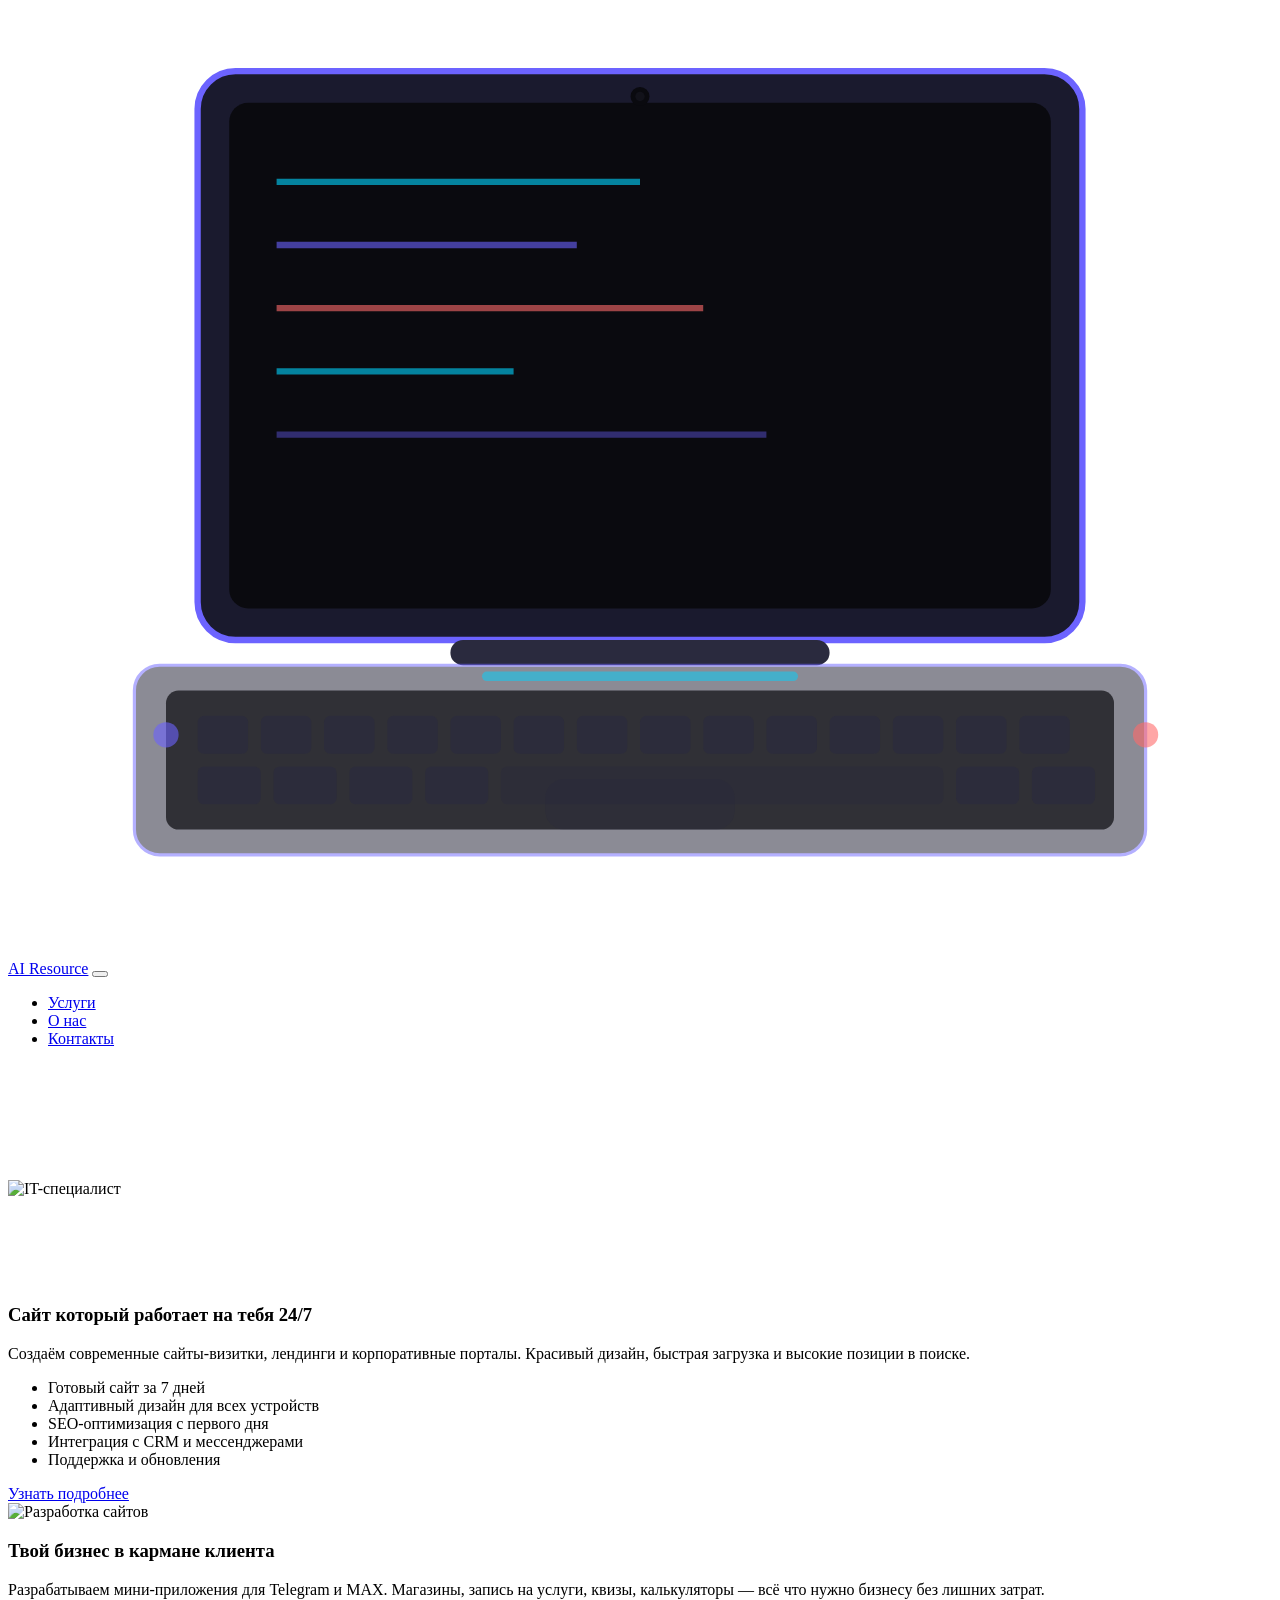
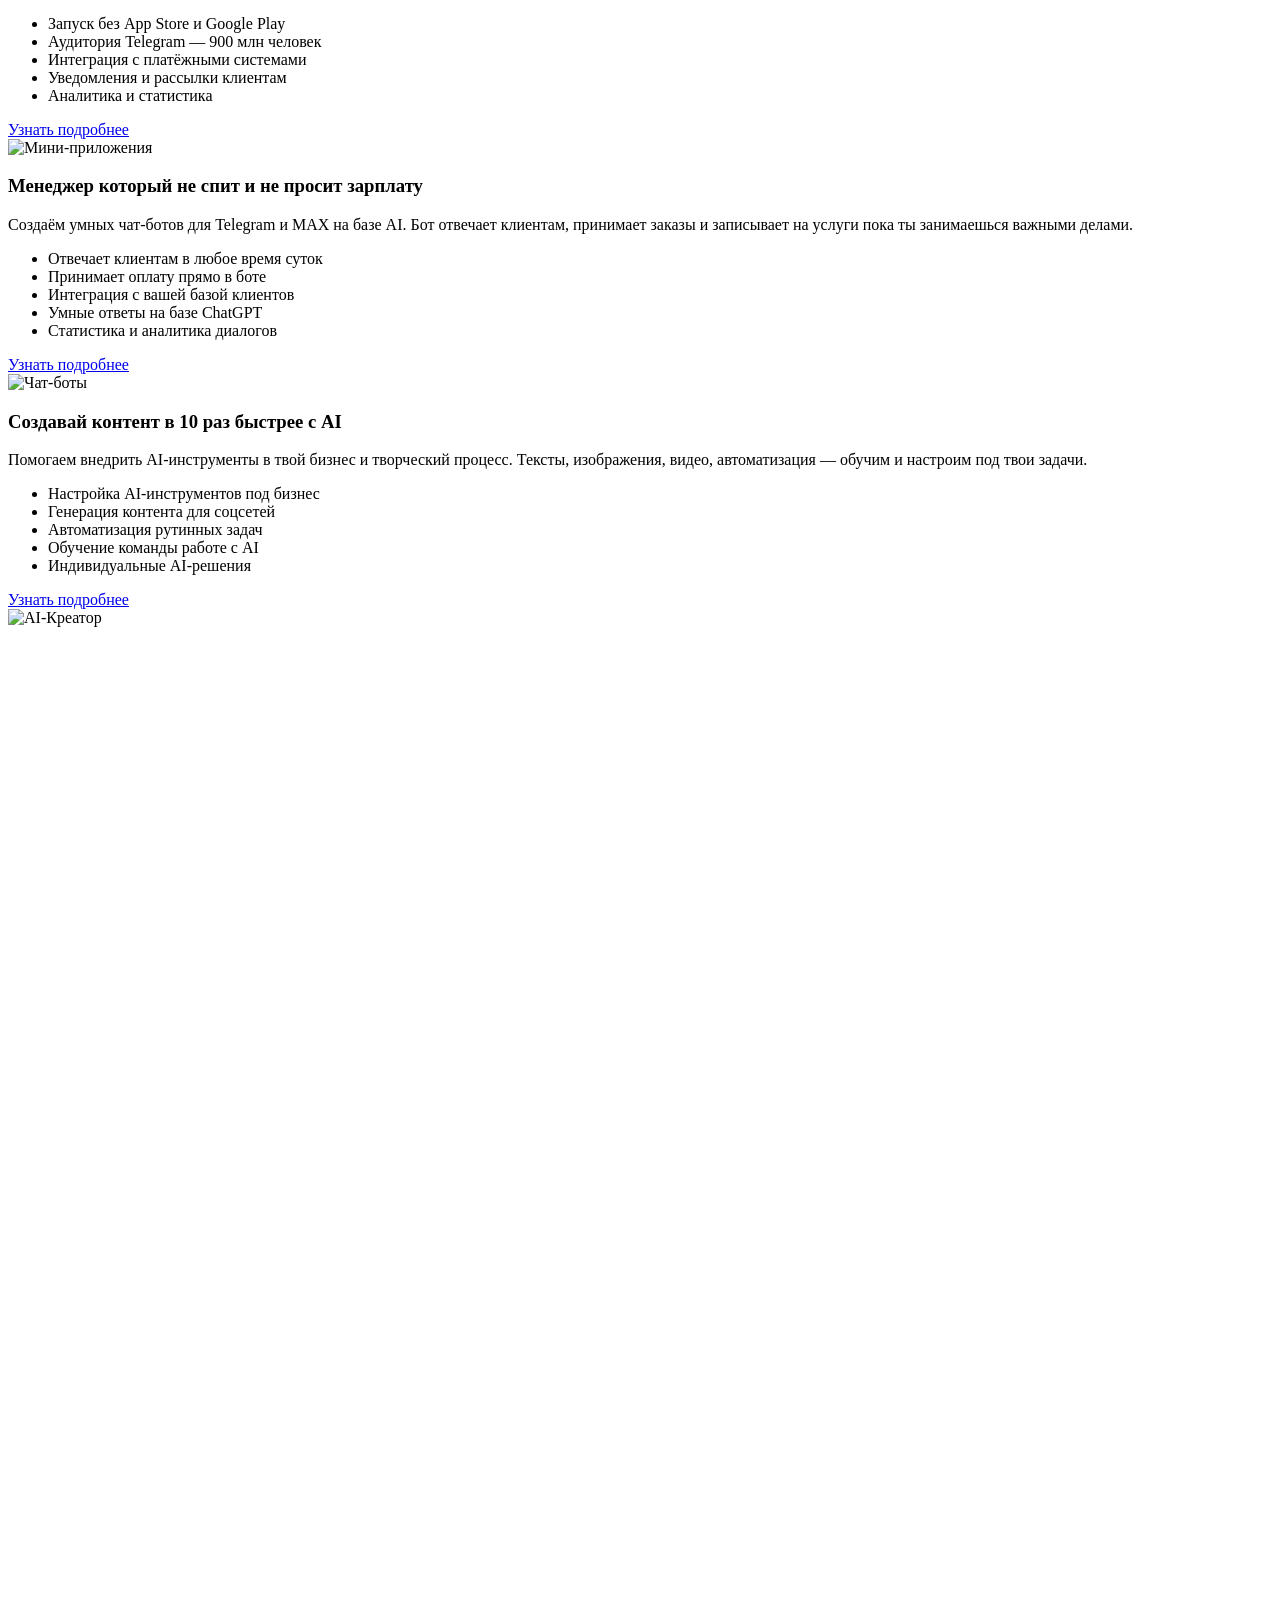
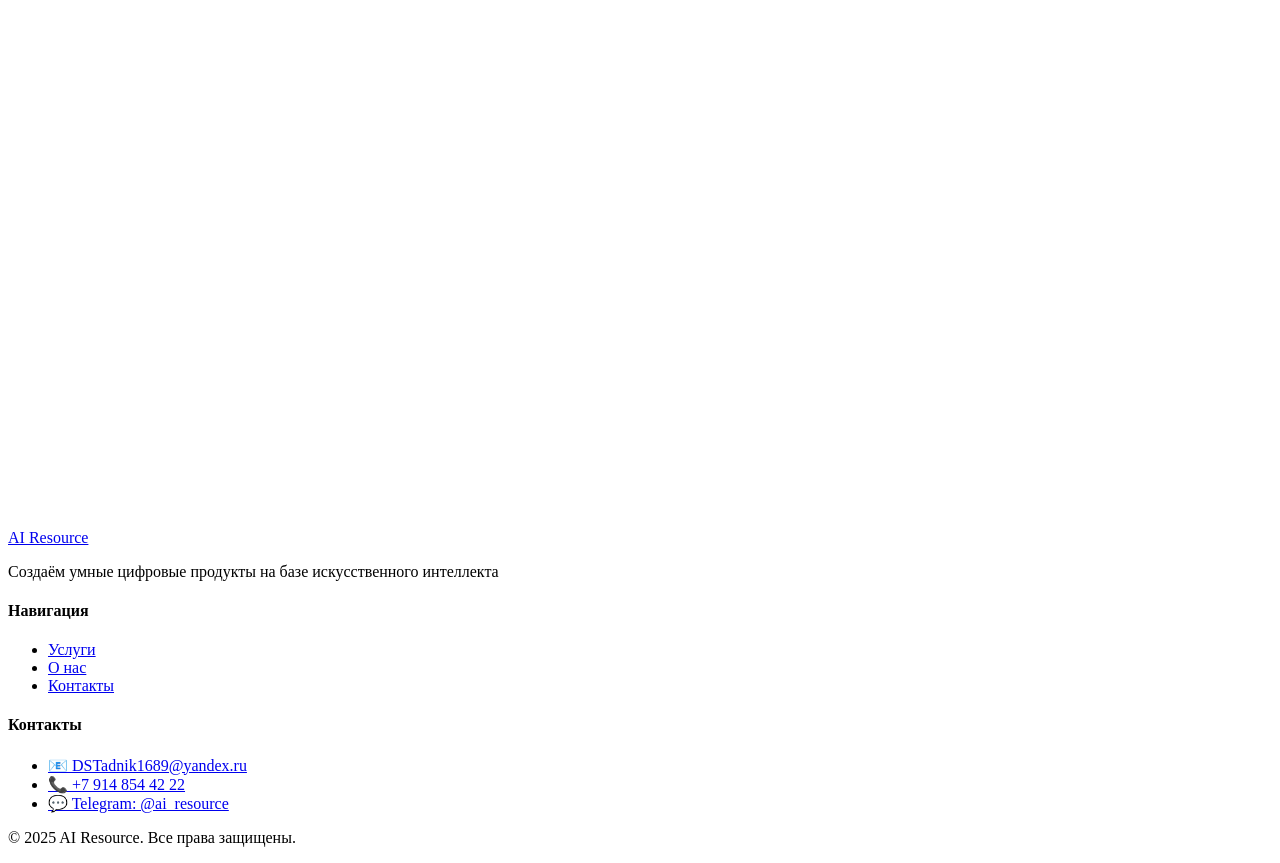
==== index.html @ 6cf3ba94 "initial commit" ====
<!DOCTYPE html>
<html lang="ru">
<head>
  <meta charset="UTF-8">
  <meta name="viewport" content="width=device-width, initial-scale=1.0">
  <title>AI Resource — Сайты, Боты и AI-решения под ключ</title>
  <meta name="description" content="Создаём сайты, чат-боты и мини-приложения с AI. Быстро, современно и под ключ.">
  <meta name="keywords" content="разработка сайтов, чат-боты, мини-приложения Telegram, AI-креатор, искусственный интеллект для бизнеса">
  <meta property="og:title" content="AI Resource — AI-решения для бизнеса">
  <meta property="og:description" content="Сайты, боты и мини-приложения с искусственным интеллектом">

  <link rel="preconnect" href="https://fonts.googleapis.com">
  <link rel="preconnect" href="https://fonts.gstatic.com" crossorigin>
  <link href="https://fonts.googleapis.com/css2?family=Inter:wght@300;400;500;600&family=Montserrat:wght@500;600;700&display=swap" rel="stylesheet">

  <link rel="stylesheet" href="https://cdn.jsdelivr.net/npm/swiper@11/swiper-bundle.min.css">
  <link rel="stylesheet" href="https://unpkg.com/aos@2.3.4/dist/aos.css">

  <link rel="stylesheet" href="css/style.css">
  <link rel="stylesheet" href="css/hero.css">
  <link rel="stylesheet" href="css/tabs.css">
  <link rel="stylesheet" href="css/cards.css">
  <link rel="stylesheet" href="css/form.css">
  <link rel="stylesheet" href="css/animations.css">
</head>
<body>

  <!-- HERO -->
  <header class="hero" id="hero">
    <div id="tsparticles"></div>
    <div class="hero-laptop">
      <svg viewBox="0 0 400 300" xmlns="http://www.w3.org/2000/svg" fill="none">
        <g class="laptop-body">
          <!-- Экран -->
          <rect x="60" y="20" width="280" height="180" rx="12" fill="#1A1A2E" stroke="#6C63FF" stroke-width="2"/>
          <rect x="70" y="30" width="260" height="160" rx="6" fill="#0A0A0F"/>
          <!-- Код на экране -->
          <line x1="85" y1="55" x2="200" y2="55" stroke="#00D4FF" stroke-width="2" opacity="0.6"/>
          <line x1="85" y1="75" x2="180" y2="75" stroke="#6C63FF" stroke-width="2" opacity="0.6"/>
          <line x1="85" y1="95" x2="220" y2="95" stroke="#FF6B6B" stroke-width="2" opacity="0.6"/>
          <line x1="85" y1="115" x2="160" y2="115" stroke="#00D4FF" stroke-width="2" opacity="0.6"/>
          <line x1="85" y1="135" x2="240" y2="135" stroke="#6C63FF" stroke-width="2" opacity="0.4"/>
          <!-- Камера -->
          <circle cx="200" cy="28" r="3" fill="#0A0A0F"/>
          <circle cx="200" cy="28" r="1.5" fill="#12121A"/>
          <!-- Подставка -->
          <rect x="140" y="200" width="120" height="8" rx="4" fill="#2A2A3E"/>
          <!-- Клавиатура -->
          <rect x="40" y="208" width="320" height="60" rx="8" fill="#1A1A2E" stroke="#6C63FF" stroke-width="1" opacity="0.5"/>
          <rect x="50" y="216" width="300" height="44" rx="4" fill="#0A0A0F" opacity="0.7"/>
          <!-- Клавиши -->
          <rect x="60" y="224" width="16" height="12" rx="2" fill="#2A2A3E" opacity="0.6"/>
          <rect x="80" y="224" width="16" height="12" rx="2" fill="#2A2A3E" opacity="0.6"/>
          <rect x="100" y="224" width="16" height="12" rx="2" fill="#2A2A3E" opacity="0.6"/>
          <rect x="120" y="224" width="16" height="12" rx="2" fill="#2A2A3E" opacity="0.6"/>
          <rect x="140" y="224" width="16" height="12" rx="2" fill="#2A2A3E" opacity="0.6"/>
          <rect x="160" y="224" width="16" height="12" rx="2" fill="#2A2A3E" opacity="0.6"/>
          <rect x="180" y="224" width="16" height="12" rx="2" fill="#2A2A3E" opacity="0.6"/>
          <rect x="200" y="224" width="16" height="12" rx="2" fill="#2A2A3E" opacity="0.6"/>
          <rect x="220" y="224" width="16" height="12" rx="2" fill="#2A2A3E" opacity="0.6"/>
          <rect x="240" y="224" width="16" height="12" rx="2" fill="#2A2A3E" opacity="0.6"/>
          <rect x="260" y="224" width="16" height="12" rx="2" fill="#2A2A3E" opacity="0.6"/>
          <rect x="280" y="224" width="16" height="12" rx="2" fill="#2A2A3E" opacity="0.6"/>
          <rect x="300" y="224" width="16" height="12" rx="2" fill="#2A2A3E" opacity="0.6"/>
          <rect x="320" y="224" width="16" height="12" rx="2" fill="#2A2A3E" opacity="0.6"/>
          <rect x="60" y="240" width="20" height="12" rx="2" fill="#2A2A3E" opacity="0.6"/>
          <rect x="84" y="240" width="20" height="12" rx="2" fill="#2A2A3E" opacity="0.6"/>
          <rect x="108" y="240" width="20" height="12" rx="2" fill="#2A2A3E" opacity="0.6"/>
          <rect x="132" y="240" width="20" height="12" rx="2" fill="#2A2A3E" opacity="0.6"/>
          <rect x="156" y="240" width="140" height="12" rx="2" fill="#2A2A3E" opacity="0.4"/>
          <rect x="300" y="240" width="20" height="12" rx="2" fill="#2A2A3E" opacity="0.6"/>
          <rect x="324" y="240" width="20" height="12" rx="2" fill="#2A2A3E" opacity="0.6"/>
          <!-- Тачпад -->
          <rect x="170" y="244" width="60" height="16" rx="6" fill="#2A2A3E" opacity="0.3"/>
          <!-- Светящиеся элементы -->
          <rect x="150" y="210" width="100" height="3" rx="1.5" fill="#00D4FF" opacity="0.5"/>
          <circle cx="360" cy="230" r="4" fill="#FF6B6B" opacity="0.6"/>
          <circle cx="50" cy="230" r="4" fill="#6C63FF" opacity="0.6"/>
        </g>
      </svg>
    </div>
    <nav class="navbar">
      <a href="#hero" class="logo">AI Resource</a>
      <button class="burger" aria-label="Меню" id="burgerBtn">
        <span></span><span></span><span></span>
      </button>
      <ul class="nav-links" id="navMenu">
        <li><a href="#services">Услуги</a></li>
        <li><a href="#benefits">О нас</a></li>
        <li><a href="#cta">Контакты</a></li>
      </ul>
    </nav>
    <div class="hero-content" data-aos="fade-up">
      <h1>Автоматизируй бизнес с помощью AI — пока конкуренты думают</h1>
      <p class="hero-subtitle">Создаём сайты, чат-боты и мини-приложения с искусственным интеллектом. Быстро. Понятно. Под ключ.</p>
      <div class="hero-buttons">
        <a href="#cta" class="btn btn-primary">Получить консультацию →</a>
        <a href="#services" class="btn btn-outline">Смотреть услуги</a>
      </div>
    </div>
    <div class="hero-person">
      <img src="images/hero-person.png" alt="IT-специалист">
    </div>
    <div class="scroll-indicator">
      <span></span>
    </div>
  </header>

  <!-- SERVICES -->
  <section class="services" id="services">
    <div class="container">
      <h2 class="section-title" data-aos="fade-up">Наши услуги</h2>
      <div class="tabs" data-aos="fade-up" data-aos-delay="100">
        <button class="tab-btn active" data-tab="websites">🌐 Сайты</button>
        <button class="tab-btn" data-tab="miniapps">📱 Приложения</button>
        <button class="tab-btn" data-tab="chatbots">🤖 Боты</button>
        <button class="tab-btn" data-tab="ai">✨ AI-Креатор</button>
      </div>
      <div class="tab-contents">
        <div class="tab-content active" id="websites">
          <div class="tab-inner">
            <div class="tab-text">
              <h3>Сайт который работает на тебя 24/7</h3>
              <p>Создаём современные сайты-визитки, лендинги и корпоративные порталы. Красивый дизайн, быстрая загрузка и высокие позиции в поиске.</p>
              <ul class="tab-list">
                <li>Готовый сайт за 7 дней</li>
                <li>Адаптивный дизайн для всех устройств</li>
                <li>SEO-оптимизация с первого дня</li>
                <li>Интеграция с CRM и мессенджерами</li>
                <li>Поддержка и обновления</li>
              </ul>
              <a href="#cta" class="btn btn-primary">Узнать подробнее</a>
            </div>
            <div class="tab-image">
              <img src="https://placehold.co/600x400/12121A/6C63FF?text=WEBSITES" alt="Разработка сайтов">
            </div>
          </div>
        </div>
        <div class="tab-content" id="miniapps">
          <div class="tab-inner">
            <div class="tab-text">
              <h3>Твой бизнес в кармане клиента</h3>
              <p>Разрабатываем мини-приложения для Telegram и MAX. Магазины, запись на услуги, квизы, калькуляторы — всё что нужно бизнесу без лишних затрат.</p>
              <ul class="tab-list">
                <li>Запуск без App Store и Google Play</li>
                <li>Аудитория Telegram — 900 млн человек</li>
                <li>Интеграция с платёжными системами</li>
                <li>Уведомления и рассылки клиентам</li>
                <li>Аналитика и статистика</li>
              </ul>
              <a href="#cta" class="btn btn-primary">Узнать подробнее</a>
            </div>
            <div class="tab-image">
              <img src="https://placehold.co/600x400/12121A/00D4FF?text=APPS" alt="Мини-приложения">
            </div>
          </div>
        </div>
        <div class="tab-content" id="chatbots">
          <div class="tab-inner">
            <div class="tab-text">
              <h3>Менеджер который не спит и не просит зарплату</h3>
              <p>Создаём умных чат-ботов для Telegram и MAX на базе AI. Бот отвечает клиентам, принимает заказы и записывает на услуги пока ты занимаешься важными делами.</p>
              <ul class="tab-list">
                <li>Отвечает клиентам в любое время суток</li>
                <li>Принимает оплату прямо в боте</li>
                <li>Интеграция с вашей базой клиентов</li>
                <li>Умные ответы на базе ChatGPT</li>
                <li>Статистика и аналитика диалогов</li>
              </ul>
              <a href="#cta" class="btn btn-primary">Узнать подробнее</a>
            </div>
            <div class="tab-image">
              <img src="https://placehold.co/600x400/12121A/FF6B6B?text=BOTS" alt="Чат-боты">
            </div>
          </div>
        </div>
        <div class="tab-content" id="ai">
          <div class="tab-inner">
            <div class="tab-text">
              <h3>Создавай контент в 10 раз быстрее с AI</h3>
              <p>Помогаем внедрить AI-инструменты в твой бизнес и творческий процесс. Тексты, изображения, видео, автоматизация — обучим и настроим под твои задачи.</p>
              <ul class="tab-list">
                <li>Настройка AI-инструментов под бизнес</li>
                <li>Генерация контента для соцсетей</li>
                <li>Автоматизация рутинных задач</li>
                <li>Обучение команды работе с AI</li>
                <li>Индивидуальные AI-решения</li>
              </ul>
              <a href="#cta" class="btn btn-primary">Узнать подробнее</a>
            </div>
            <div class="tab-image">
              <img src="https://placehold.co/600x400/12121A/FFFFFF?text=AI" alt="AI-Креатор">
            </div>
          </div>
        </div>
      </div>
    </div>
  </section>

  <!-- BENEFITS -->
  <section class="benefits" id="benefits">
    <div class="container">
      <h2 class="section-title" data-aos="fade-up">Почему выбирают нас</h2>
      <div class="benefits-grid">
        <div class="benefit-card" data-aos="fade-up" data-aos-delay="0">
          <div class="benefit-icon">🚀</div>
          <h3>Быстрый запуск</h3>
          <p>От идеи до готового продукта за 7-14 дней</p>
        </div>
        <div class="benefit-card" data-aos="fade-up" data-aos-delay="100">
          <div class="benefit-icon">💰</div>
          <h3>Прозрачные цены</h3>
          <p>Фиксированная стоимость без скрытых платежей</p>
        </div>
        <div class="benefit-card" data-aos="fade-up" data-aos-delay="200">
          <div class="benefit-icon">🤝</div>
          <h3>Поддержка 24/7</h3>
          <p>Всегда на связи в Telegram и отвечаем быстро</p>
        </div>
        <div class="benefit-card" data-aos="fade-up" data-aos-delay="300">
          <div class="benefit-icon">⚡</div>
          <h3>Современные технологии</h3>
          <p>Используем только актуальные AI-инструменты и фреймворки</p>
        </div>
        <div class="benefit-card" data-aos="fade-up" data-aos-delay="400">
          <div class="benefit-icon">🎯</div>
          <h3>Результат под ключ</h3>
          <p>Сдаём готовый продукт и обучаем как им пользоваться</p>
        </div>
        <div class="benefit-card" data-aos="fade-up" data-aos-delay="500">
          <div class="benefit-icon">🔄</div>
          <h3>Гибкие условия</h3>
          <p>Оплата частями, правки входят в стоимость, гарантия качества</p>
        </div>
      </div>
    </div>
  </section>

  <!-- TRUST -->
  <section class="trust" id="trust">
    <div class="container">
      <h2 class="section-title" data-aos="fade-up">Нам доверяют</h2>

      <div class="counters" data-aos="fade-up" data-aos-delay="100">
        <div class="counter-item">
          <span class="counter" data-target="50">0</span>+
          <p>проектов</p>
        </div>
        <div class="counter-item">
          <span class="counter" data-target="30">0</span>+
          <p>клиентов</p>
        </div>
        <div class="counter-item">
          <span class="counter" data-target="7">0</span>
          <p>дней</p>
        </div>
        <div class="counter-item">
          <span class="counter" data-target="100">0</span>%
          <p>гарантия</p>
        </div>
      </div>

      <div class="reviews-wrapper" data-aos="fade-up" data-aos-delay="200">
        <div class="swiper reviews-slider">
          <div class="swiper-wrapper">
            <div class="swiper-slide review-card">
              <div class="review-avatar">
                <img src="https://images.unsplash.com/photo-1507003211169-0a1dd7228f2d?w=100&h=100&fit=crop&crop=face" alt="Александр" loading="lazy">
              </div>
              <div class="review-stars">⭐⭐⭐⭐⭐</div>
              <p class="review-text">"Заказал сайт-визитку для своего барбершопа. Сделали быстро, красиво, всё как просил. Клиенты говорят что сайт крутой!"</p>
              <p class="review-author">— Александр М., владелец барбершопа</p>
            </div>
            <div class="swiper-slide review-card">
              <div class="review-avatar">
                <img src="https://images.unsplash.com/photo-1438761681033-6461ffad8d80?w=100&h=100&fit=crop&crop=face" alt="Елена" loading="lazy">
              </div>
              <div class="review-stars">⭐⭐⭐⭐⭐</div>
              <p class="review-text">"Бот для записи клиентов окупился за первый месяц. Больше не трачу время на однотипные сообщения в WhatsApp. Рекомендую!"</p>
              <p class="review-author">— Елена К., косметолог</p>
            </div>
            <div class="swiper-slide review-card">
              <div class="review-avatar">
                <img src="https://images.unsplash.com/photo-1500648767791-00dcc994a43e?w=100&h=100&fit=crop&crop=face" alt="Дмитрий" loading="lazy">
              </div>
              <div class="review-stars">⭐⭐⭐⭐⭐</div>
              <p class="review-text">"AI-Креатор помог настроить генерацию контента для наших соцсетей. Экономим 3 часа в день на текстах. Это реально работает!"</p>
              <p class="review-author">— Дмитрий Р., маркетолог</p>
            </div>
          </div>
          <div class="swiper-pagination"></div>
        </div>
      </div>

    </div>
  </section>

  <!-- CTA -->
  <section class="cta" id="cta">
    <div class="container">
      <div class="cta-box" data-aos="zoom-in">
        <h2>Готов запустить проект?<br>Напиши нам сейчас!</h2>
        <p>Консультация бесплатна. Отвечаем в течение 1 часа.</p>
        <form action="https://formsubmit.co/DSTadnik1689@yandex.ru" method="POST" class="cta-form" id="ctaForm">
          <input type="hidden" name="_subject" value="Новая заявка с сайта AI Resource">
          <input type="hidden" name="_template" value="table">
          <input type="hidden" name="_next" value="https://ai-resource.github.io/thanks.html">
          <div class="form-group">
            <label for="name">Ваше имя *</label>
            <input type="text" id="name" name="name" placeholder="Введите имя" required>
          </div>
          <div class="form-group">
            <label for="phone">Номер телефона *</label>
            <input type="tel" id="phone" name="phone" placeholder="+7 ___ ___ __ __" required>
          </div>
          <div class="form-group">
            <label for="service">Выберите услугу *</label>
            <select id="service" name="service" required>
              <option value="">Сайт / Бот / AI / Приложение</option>
              <option value="website">Разработка сайта</option>
              <option value="miniapp">Мини-приложение</option>
              <option value="chatbot">Чат-бот</option>
              <option value="ai">AI-Креатор</option>
            </select>
          </div>
          <div class="form-group">
            <label for="message">Расскажите о задаче</label>
            <textarea id="message" name="message" rows="3" placeholder="Краткое описание проекта..."></textarea>
          </div>
          <button type="submit" class="btn btn-primary btn-large">Отправить заявку →</button>
          <p class="form-note">🔒 Данные защищены и не передаются третьим лицам</p>
        </form>
      </div>
    </div>
  </section>

  <!-- FOOTER -->
  <footer class="footer">
    <div class="container">
      <div class="footer-grid">
        <div class="footer-brand">
          <a href="#hero" class="logo">AI Resource</a>
          <p>Создаём умные цифровые продукты на базе искусственного интеллекта</p>
        </div>
        <div class="footer-nav">
          <h4>Навигация</h4>
          <ul>
            <li><a href="#services">Услуги</a></li>
            <li><a href="#benefits">О нас</a></li>
            <li><a href="#cta">Контакты</a></li>
          </ul>
        </div>
        <div class="footer-contacts">
          <h4>Контакты</h4>
          <ul>
            <li><a href="mailto:DSTadnik1689@yandex.ru">📧 DSTadnik1689@yandex.ru</a></li>
            <li><a href="tel:+79148544222">📞 +7 914 854 42 22</a></li>
            <li><a href="https://t.me/ai_resource" target="_blank">💬 Telegram: @ai_resource</a></li>
          </ul>
        </div>
      </div>
      <div class="footer-bottom">
        <p>© 2025 AI Resource. Все права защищены.</p>
      </div>
    </div>
  </footer>

  <script src="https://cdn.jsdelivr.net/npm/tsparticles@2/tsparticles.bundle.min.js"></script>
  <script src="https://cdn.jsdelivr.net/npm/swiper@11/swiper-bundle.min.js"></script>
  <script src="https://unpkg.com/aos@2.3.4/dist/aos.js"></script>

  <script src="js/main.js"></script>
  <script src="js/tabs.js"></script>
  <script src="js/counter.js"></script>
  <script src="js/slider.js"></script>
</body>
</html>
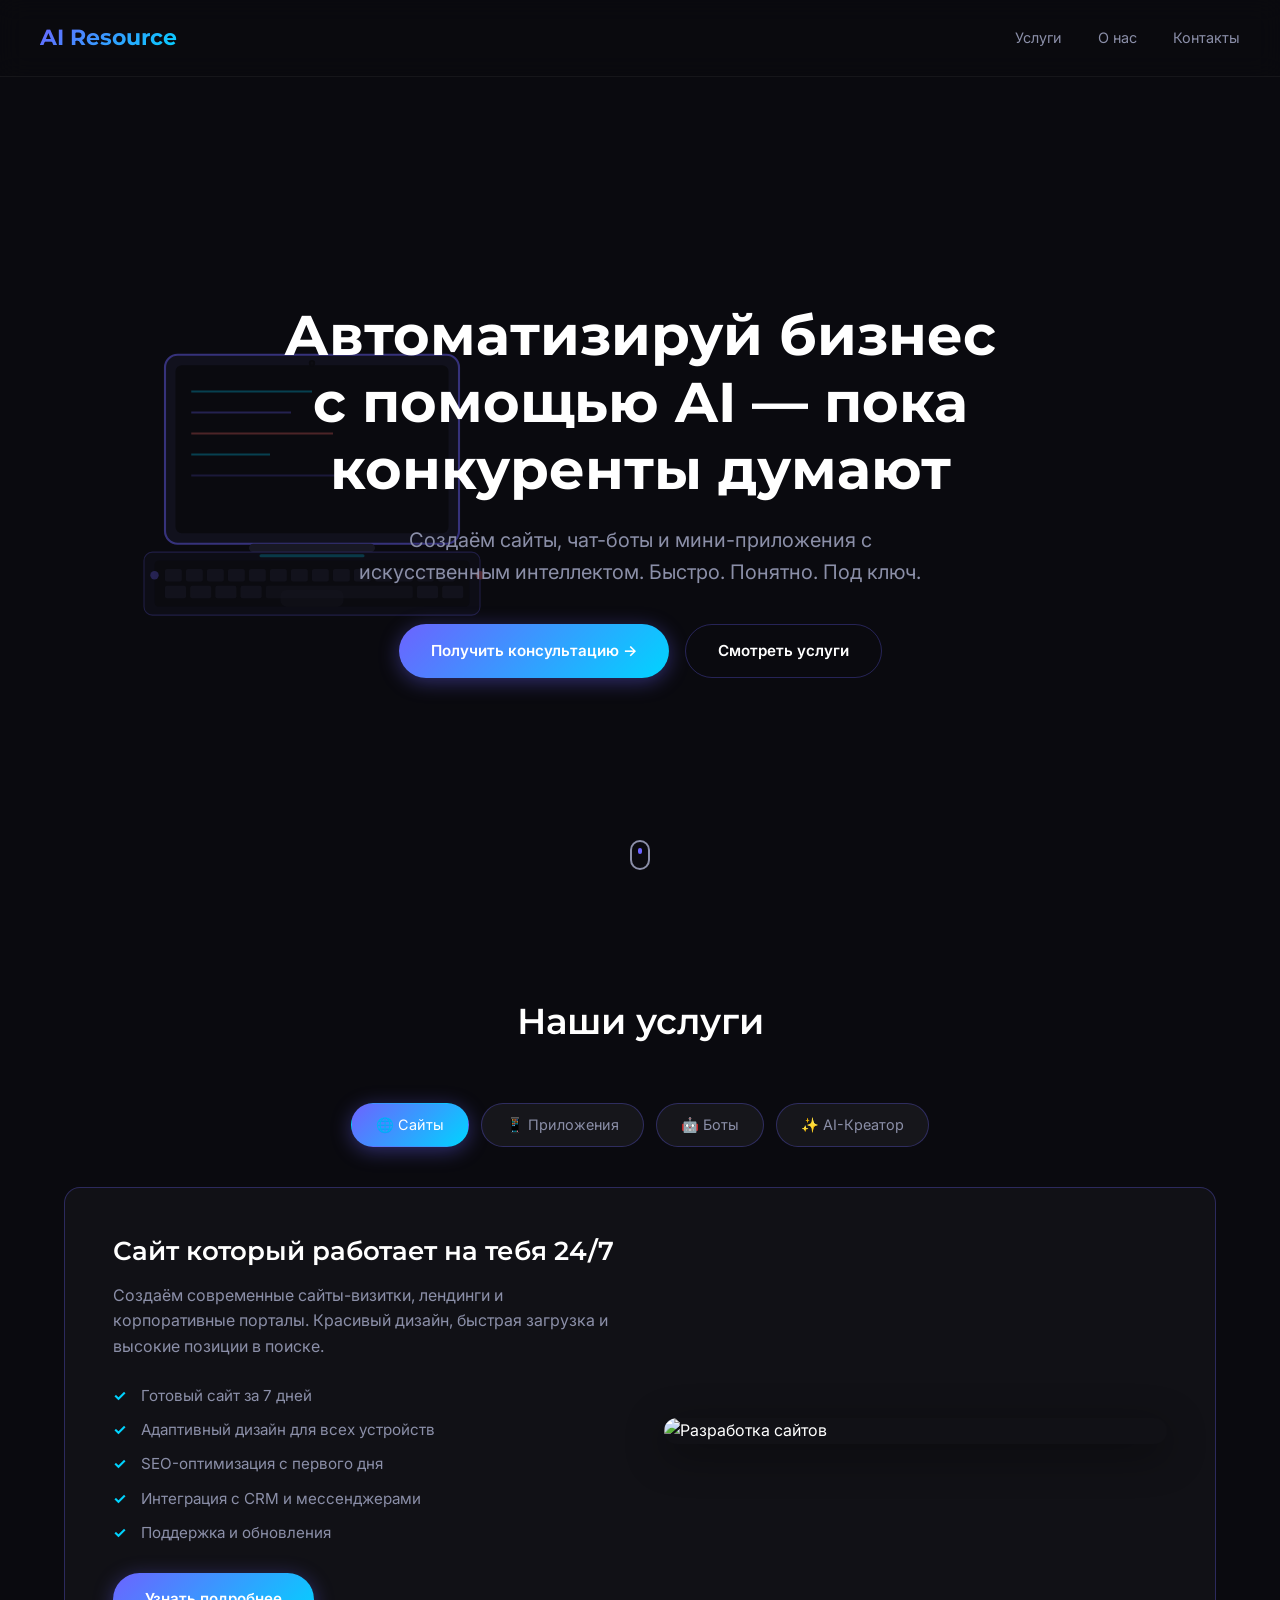
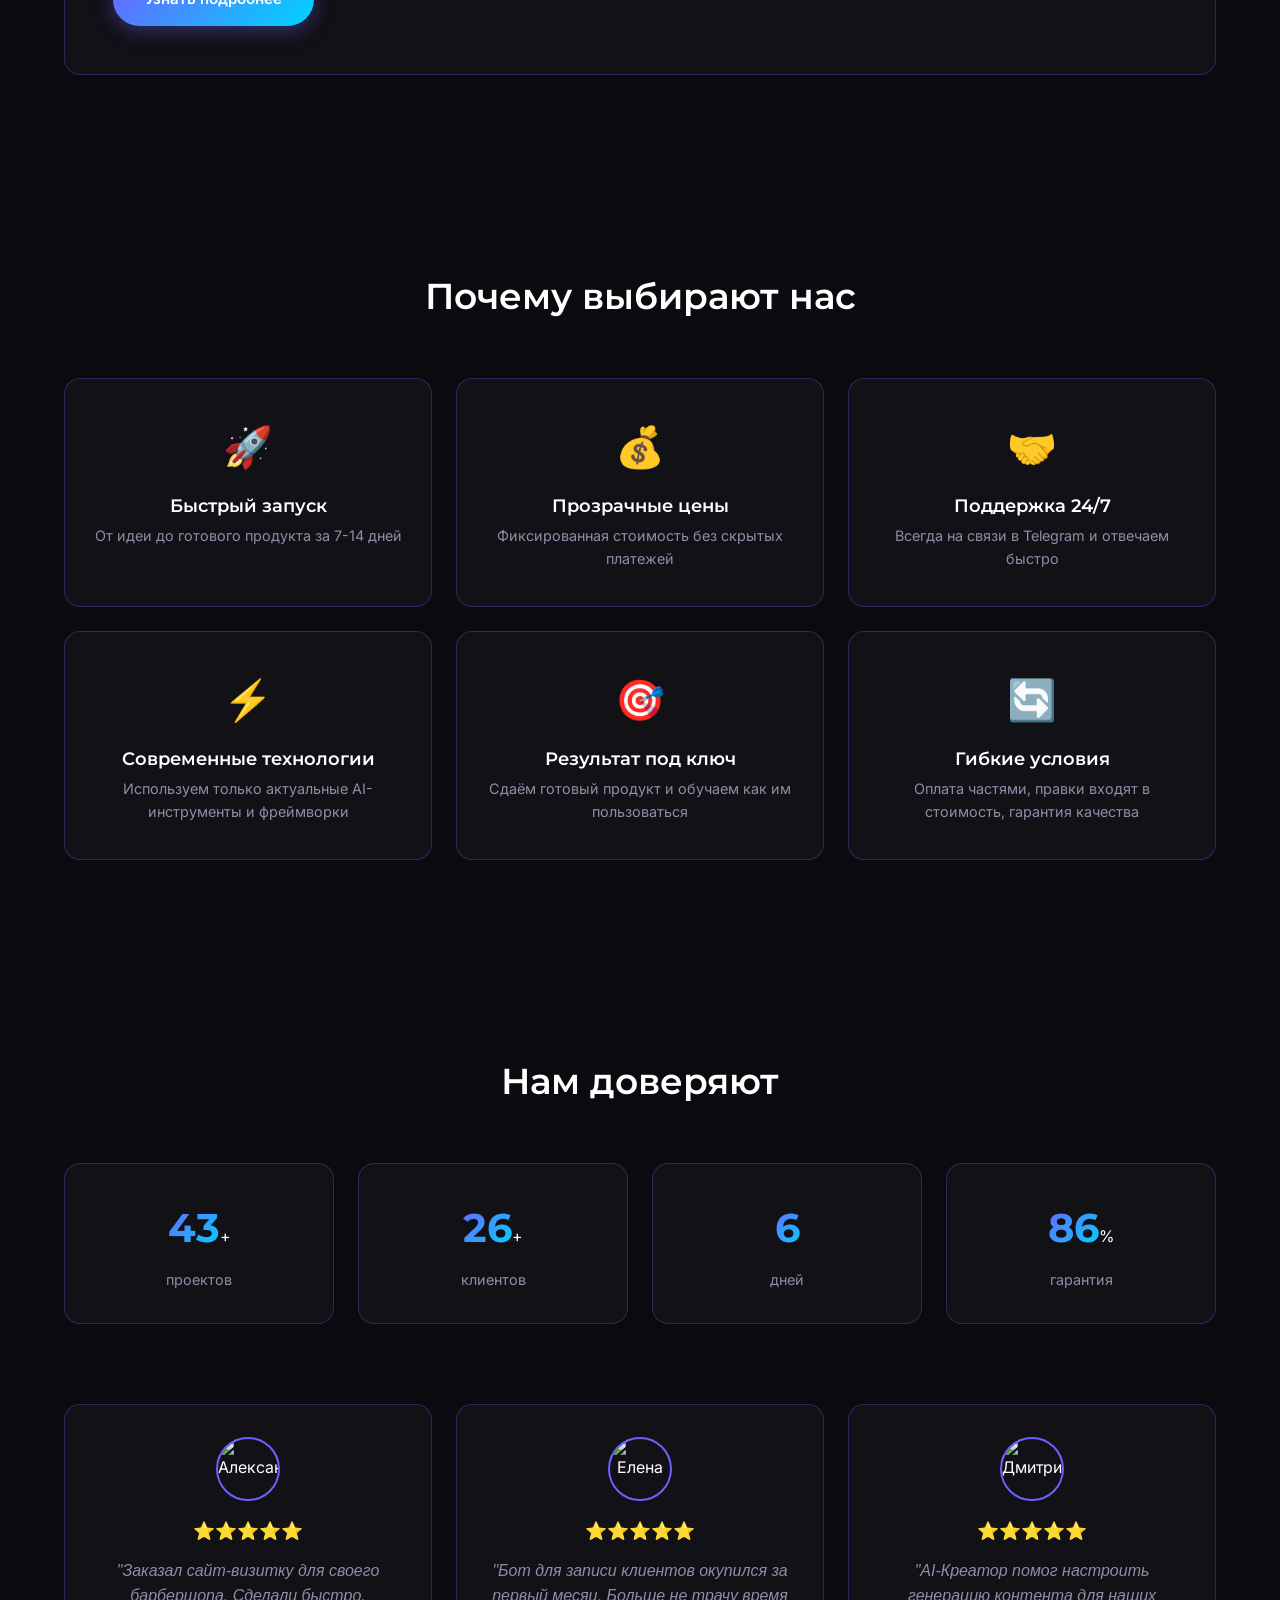
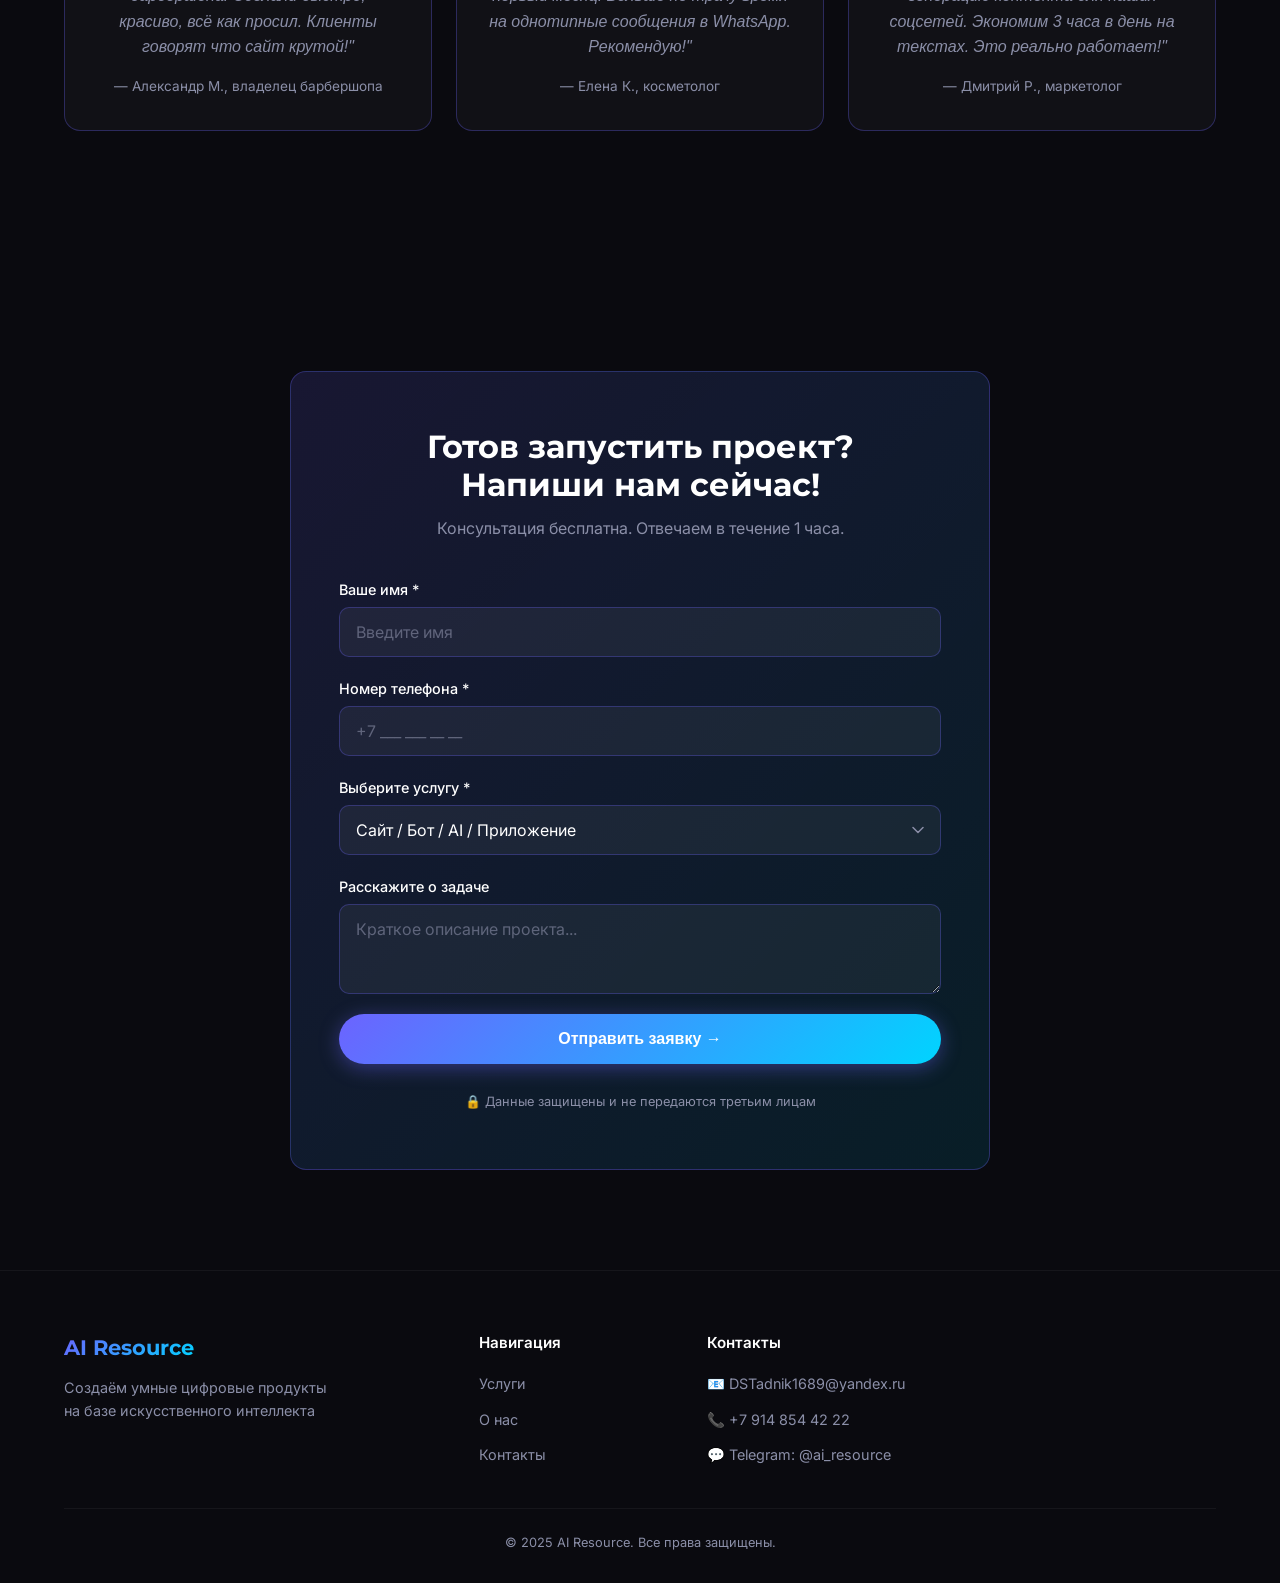
==== commit 4a18653d: "Update index.html" ====
--- a/index.html
+++ b/index.html
@@ -16,12 +16,12 @@
   <link rel="stylesheet" href="https://cdn.jsdelivr.net/npm/swiper@11/swiper-bundle.min.css">
   <link rel="stylesheet" href="https://unpkg.com/aos@2.3.4/dist/aos.css">
 
-  <link rel="stylesheet" href="css/style.css">
-  <link rel="stylesheet" href="css/hero.css">
-  <link rel="stylesheet" href="css/tabs.css">
-  <link rel="stylesheet" href="css/cards.css">
-  <link rel="stylesheet" href="css/form.css">
-  <link rel="stylesheet" href="css/animations.css">
+  <link rel="stylesheet" href="style.css">
+  <link rel="stylesheet" href="hero.css">
+  <link rel="stylesheet" href="tabs.css">
+  <link rel="stylesheet" href="cards.css">
+  <link rel="stylesheet" href="form.css">
+  <link rel="stylesheet" href="animations.css">
 </head>
 <body>
 
@@ -98,9 +98,6 @@
         <a href="#services" class="btn btn-outline">Смотреть услуги</a>
       </div>
     </div>
-    <div class="hero-person">
-      <img src="images/hero-person.png" alt="IT-специалист">
-    </div>
     <div class="scroll-indicator">
       <span></span>
     </div>
@@ -369,9 +366,9 @@
   <script src="https://cdn.jsdelivr.net/npm/swiper@11/swiper-bundle.min.js"></script>
   <script src="https://unpkg.com/aos@2.3.4/dist/aos.js"></script>
 
-  <script src="js/main.js"></script>
-  <script src="js/tabs.js"></script>
-  <script src="js/counter.js"></script>
-  <script src="js/slider.js"></script>
+  <script src="main.js"></script>
+  <script src="tabs.js"></script>
+  <script src="counter.js"></script>
+  <script src="slider.js"></script>
 </body>
 </html>
--- a/style.css
+++ b/style.css
@@ -0,0 +1,150 @@
+/* ── CSS Variables (цвета из PRD) ── */
+:root {
+  --bg-main: #0A0A0F;
+  --bg-card: #12121A;
+  --accent-1: #6C63FF;
+  --accent-2: #00D4FF;
+  --accent-3: #FF6B6B;
+  --text-main: #FFFFFF;
+  --text-secondary: #8B8FA8;
+  --border: rgba(108,99,255,0.3);
+  --radius: 16px;
+  --radius-btn: 50px;
+  --shadow: 0 10px 40px rgba(0,0,0,0.4);
+  --transition: all 0.3s ease;
+}
+
+/* ── Reset ── */
+*, *::before, *::after {
+  margin: 0;
+  padding: 0;
+  box-sizing: border-box;
+}
+
+html {
+  scroll-behavior: smooth;
+  font-size: 16px;
+}
+
+body {
+  font-family: 'Inter', sans-serif;
+  background: var(--bg-main);
+  color: var(--text-main);
+  line-height: 1.6;
+  overflow-x: hidden;
+}
+
+a {
+  color: inherit;
+  text-decoration: none;
+}
+
+ul {
+  list-style: none;
+}
+
+img {
+  max-width: 100%;
+  display: block;
+}
+
+/* ── Layout ── */
+.container {
+  max-width: 1200px;
+  margin: 0 auto;
+  padding: 0 24px;
+}
+
+section {
+  padding: 100px 0;
+}
+
+.section-title {
+  font-family: 'Montserrat', sans-serif;
+  font-size: clamp(1.8rem, 4vw, 2.25rem);
+  font-weight: 600;
+  text-align: center;
+  margin-bottom: 60px;
+}
+
+/* ── Typography ── */
+h1, h2, h3 {
+  font-family: 'Montserrat', sans-serif;
+  line-height: 1.2;
+}
+
+p {
+  color: var(--text-secondary);
+  font-size: 1rem;
+}
+
+/* ── Buttons ── */
+.btn {
+  display: inline-flex;
+  align-items: center;
+  justify-content: center;
+  padding: 14px 32px;
+  border-radius: var(--radius-btn);
+  font-weight: 600;
+  font-size: 0.95rem;
+  cursor: pointer;
+  border: none;
+  transition: var(--transition);
+  text-align: center;
+}
+
+.btn-primary {
+  background: linear-gradient(135deg, var(--accent-1), var(--accent-2));
+  color: #fff;
+  box-shadow: 0 4px 20px rgba(108,99,255,0.4);
+}
+
+.btn-primary:hover {
+  transform: translateY(-2px);
+  box-shadow: 0 8px 30px rgba(108,99,255,0.6);
+}
+
+.btn-outline {
+  background: transparent;
+  color: var(--text-main);
+  border: 1px solid var(--border);
+}
+
+.btn-outline:hover {
+  border-color: var(--accent-1);
+  box-shadow: 0 0 15px rgba(108,99,255,0.3);
+}
+
+.btn-large {
+  width: 100%;
+  padding: 16px 32px;
+  font-size: 1rem;
+}
+
+/* ── Scrollbar ── */
+::-webkit-scrollbar {
+  width: 8px;
+}
+::-webkit-scrollbar-track {
+  background: var(--bg-main);
+}
+::-webkit-scrollbar-thumb {
+  background: var(--accent-1);
+  border-radius: 4px;
+}
+
+/* ── Responsive base ── */
+@media (max-width: 1199px) {
+  section {
+    padding: 80px 0;
+  }
+}
+
+@media (max-width: 767px) {
+  section {
+    padding: 60px 0;
+  }
+  .container {
+    padding: 0 16px;
+  }
+}
--- a/hero.css
+++ b/hero.css
@@ -0,0 +1,260 @@
+/* ── Hero ── */
+.hero {
+  position: relative;
+  min-height: 100vh;
+  display: flex;
+  flex-direction: column;
+  justify-content: center;
+  align-items: center;
+  overflow: hidden;
+  padding: 0 24px;
+  text-align: center;
+}
+
+/* Particles canvas behind */
+#tsparticles {
+  position: absolute;
+  inset: 0;
+  z-index: 0;
+}
+
+/* Rotating laptop */
+.hero-laptop {
+  position: absolute;
+  top: 55%;
+  left: 8%;
+  transform: translateY(-50%);
+  z-index: 0;
+  width: min(40vw, 420px);
+  opacity: 0.45;
+  pointer-events: none;
+}
+
+.hero-laptop svg {
+  width: 100%;
+  height: auto;
+  animation: rotateLaptop 20s linear infinite;
+}
+
+@keyframes rotateLaptop {
+  0%   { transform: perspective(800px) rotateY(0deg) rotateX(10deg); }
+  25%  { transform: perspective(800px) rotateY(90deg) rotateX(10deg); }
+  50%  { transform: perspective(800px) rotateY(180deg) rotateX(10deg); }
+  75%  { transform: perspective(800px) rotateY(270deg) rotateX(10deg); }
+  100% { transform: perspective(800px) rotateY(360deg) rotateX(10deg); }
+}
+
+/* Navbar */
+.navbar {
+  position: fixed;
+  top: 0;
+  left: 0;
+  right: 0;
+  z-index: 100;
+  display: flex;
+  align-items: center;
+  justify-content: space-between;
+  padding: 20px 40px;
+  background: rgba(10,10,15,0.7);
+  backdrop-filter: blur(12px);
+  -webkit-backdrop-filter: blur(12px);
+  border-bottom: 1px solid rgba(255,255,255,0.05);
+}
+
+.logo {
+  font-family: 'Montserrat', sans-serif;
+  font-weight: 700;
+  font-size: 1.4rem;
+  background: linear-gradient(135deg, var(--accent-1), var(--accent-2));
+  -webkit-background-clip: text;
+  -webkit-text-fill-color: transparent;
+  background-clip: text;
+}
+
+.nav-links {
+  display: flex;
+  gap: 36px;
+}
+
+.nav-links a {
+  font-size: 0.9rem;
+  color: var(--text-secondary);
+  transition: var(--transition);
+  position: relative;
+}
+
+.nav-links a::after {
+  content: '';
+  position: absolute;
+  bottom: -4px;
+  left: 0;
+  width: 0;
+  height: 2px;
+  background: linear-gradient(90deg, var(--accent-1), var(--accent-2));
+  transition: width 0.3s ease;
+}
+
+.nav-links a:hover {
+  color: var(--text-main);
+}
+
+.nav-links a:hover::after {
+  width: 100%;
+}
+
+/* Burger */
+.burger {
+  display: none;
+  flex-direction: column;
+  gap: 5px;
+  background: none;
+  border: none;
+  cursor: pointer;
+  padding: 5px;
+}
+
+.burger span {
+  display: block;
+  width: 24px;
+  height: 2px;
+  background: var(--text-main);
+  border-radius: 2px;
+  transition: var(--transition);
+}
+
+/* Hero content */
+.hero-content {
+  position: relative;
+  z-index: 1;
+  max-width: 800px;
+  margin-top: 80px;
+}
+
+.hero h1 {
+  font-size: clamp(2rem, 5vw, 3.5rem);
+  font-weight: 700;
+  margin-bottom: 20px;
+  text-wrap: balance;
+}
+
+.hero-subtitle {
+  font-size: clamp(1rem, 2vw, 1.25rem);
+  color: var(--text-secondary);
+  margin-bottom: 36px;
+  max-width: 600px;
+  margin-left: auto;
+  margin-right: auto;
+}
+
+.hero-buttons {
+  display: flex;
+  gap: 16px;
+  justify-content: center;
+  flex-wrap: wrap;
+}
+
+/* Scroll indicator */
+.scroll-indicator {
+  position: absolute;
+  bottom: 30px;
+  left: 50%;
+  transform: translateX(-50%);
+  z-index: 1;
+}
+
+.scroll-indicator span {
+  display: block;
+  width: 20px;
+  height: 30px;
+  border: 2px solid var(--text-secondary);
+  border-radius: 10px;
+  position: relative;
+}
+
+.scroll-indicator span::before {
+  content: '';
+  position: absolute;
+  top: 6px;
+  left: 50%;
+  transform: translateX(-50%);
+  width: 4px;
+  height: 6px;
+  background: var(--accent-1);
+  border-radius: 2px;
+  animation: scrollDown 1.5s infinite;
+}
+
+/* Hero person */
+.hero-person {
+  position: absolute;
+  top: 80px;
+  left: 24px;
+  z-index: 2;
+  pointer-events: none;
+}
+
+.hero-person img {
+  max-height: 220px;
+  width: auto;
+  object-fit: contain;
+  filter: drop-shadow(0 10px 30px rgba(0,0,0,0.5));
+  opacity: 0.9;
+}
+
+/* ── Mobile nav ── */
+@media (max-width: 767px) {
+  .burger {
+    display: flex;
+  }
+
+  .nav-links {
+    position: fixed;
+    top: 70px;
+    left: 0;
+    right: 0;
+    flex-direction: column;
+    align-items: center;
+    gap: 24px;
+    padding: 30px 0;
+    background: rgba(10,10,15,0.95);
+    backdrop-filter: blur(16px);
+    transform: translateY(-150%);
+    transition: transform 0.35s ease;
+  }
+
+  .nav-links.open {
+    transform: translateY(0);
+  }
+
+  .navbar {
+    padding: 16px 20px;
+  }
+}
+
+/* ── Tablet ── */
+@media (max-width: 1199px) {
+  .hero-content {
+    margin-top: 100px;
+  }
+  .hero-person img {
+    max-height: 160px;
+  }
+  .hero-laptop {
+    left: 5%;
+    width: 50vw;
+    opacity: 0.3;
+  }
+}
+
+/* ── Mobile ── */
+@media (max-width: 767px) {
+  .hero-person {
+    display: none;
+  }
+  .hero-laptop {
+    left: 50%;
+    transform: translate(-50%, -50%);
+    width: 80vw;
+    opacity: 0.2;
+  }
+}
--- a/tabs.css
+++ b/tabs.css
@@ -0,0 +1,122 @@
+/* ── Tabs (Services) ── */
+.tabs {
+  display: flex;
+  gap: 12px;
+  justify-content: center;
+  flex-wrap: wrap;
+  margin-bottom: 40px;
+}
+
+.tab-btn {
+  padding: 12px 24px;
+  border-radius: var(--radius-btn);
+  background: rgba(255,255,255,0.05);
+  border: 1px solid var(--border);
+  color: var(--text-secondary);
+  font-size: 0.9rem;
+  cursor: pointer;
+  transition: var(--transition);
+  font-family: 'Inter', sans-serif;
+}
+
+.tab-btn:hover {
+  border-color: var(--accent-1);
+  color: var(--text-main);
+}
+
+.tab-btn.active {
+  background: linear-gradient(135deg, var(--accent-1), var(--accent-2));
+  color: #fff;
+  border-color: transparent;
+  box-shadow: 0 4px 20px rgba(108,99,255,0.4);
+}
+
+/* Tab content */
+.tab-contents {
+  position: relative;
+}
+
+.tab-content {
+  display: none;
+  animation: fadeIn 0.4s ease;
+}
+
+.tab-content.active {
+  display: block;
+}
+
+.tab-inner {
+  display: grid;
+  grid-template-columns: 1fr 1fr;
+  gap: 48px;
+  align-items: center;
+  background: rgba(255,255,255,0.03);
+  border: 1px solid var(--border);
+  border-radius: var(--radius);
+  padding: 48px;
+}
+
+.tab-text h3 {
+  font-size: 1.6rem;
+  font-weight: 600;
+  margin-bottom: 16px;
+}
+
+.tab-text p {
+  margin-bottom: 24px;
+  color: var(--text-secondary);
+}
+
+.tab-list {
+  margin-bottom: 28px;
+}
+
+.tab-list li {
+  position: relative;
+  padding-left: 28px;
+  margin-bottom: 10px;
+  color: var(--text-secondary);
+  font-size: 0.95rem;
+}
+
+.tab-list li::before {
+  content: '✓';
+  position: absolute;
+  left: 0;
+  color: var(--accent-2);
+  font-weight: 700;
+}
+
+.tab-image img {
+  border-radius: var(--radius);
+  width: 100%;
+  height: auto;
+  object-fit: cover;
+  box-shadow: var(--shadow);
+}
+
+/* ── Mobile accordion ── */
+@media (max-width: 767px) {
+  .tab-inner {
+    grid-template-columns: 1fr;
+    padding: 24px;
+    gap: 24px;
+  }
+
+  .tab-text h3 {
+    font-size: 1.3rem;
+  }
+
+  .tab-btn {
+    padding: 10px 18px;
+    font-size: 0.85rem;
+  }
+}
+
+/* ── Tablet ── */
+@media (max-width: 1199px) {
+  .tab-inner {
+    padding: 32px;
+    gap: 32px;
+  }
+}
--- a/cards.css
+++ b/cards.css
@@ -0,0 +1,217 @@
+/* ── Benefits & Cases & Counters ── */
+
+/* Counters */
+.counters {
+  display: grid;
+  grid-template-columns: repeat(4, 1fr);
+  gap: 24px;
+  margin-bottom: 80px;
+}
+
+.counter-item {
+  text-align: center;
+  padding: 32px;
+  background: rgba(255,255,255,0.03);
+  border: 1px solid var(--border);
+  border-radius: var(--radius);
+  transition: var(--transition);
+}
+
+.counter-item:hover {
+  border-color: var(--accent-1);
+  transform: translateY(-4px);
+  box-shadow: 0 10px 30px rgba(108,99,255,0.15);
+}
+
+.counter {
+  font-family: 'Montserrat', sans-serif;
+  font-size: 2.5rem;
+  font-weight: 700;
+  background: linear-gradient(135deg, var(--accent-1), var(--accent-2));
+  -webkit-background-clip: text;
+  -webkit-text-fill-color: transparent;
+  background-clip: text;
+  display: inline;
+}
+
+.counter-item p {
+  margin-top: 8px;
+  font-size: 0.9rem;
+}
+
+/* Benefits grid */
+.benefits-grid {
+  display: grid;
+  grid-template-columns: repeat(3, 1fr);
+  gap: 24px;
+}
+
+.benefit-card {
+  padding: 36px 28px;
+  background: rgba(255,255,255,0.03);
+  border: 1px solid var(--border);
+  border-radius: var(--radius);
+  text-align: center;
+  transition: var(--transition);
+}
+
+.benefit-card:hover {
+  border-color: rgba(108,99,255,0.6);
+  transform: translateY(-6px);
+  box-shadow: 0 12px 40px rgba(0,0,0,0.3);
+}
+
+.benefit-icon {
+  font-size: 2.5rem;
+  margin-bottom: 16px;
+}
+
+.benefit-card h3 {
+  font-size: 1.1rem;
+  font-weight: 600;
+  margin-bottom: 8px;
+}
+
+.benefit-card p {
+  font-size: 0.9rem;
+}
+
+/* Reviews */
+.reviews-wrapper {
+  margin-bottom: 80px;
+}
+
+.review-card {
+  background: rgba(255,255,255,0.03);
+  border: 1px solid var(--border);
+  border-radius: var(--radius);
+  padding: 32px;
+  text-align: center;
+  height: 100%;
+  display: flex;
+  flex-direction: column;
+  align-items: center;
+}
+
+.review-avatar {
+  width: 64px;
+  height: 64px;
+  border-radius: 50%;
+  overflow: hidden;
+  margin-bottom: 16px;
+  border: 2px solid var(--accent-1);
+}
+
+.review-avatar img {
+  width: 100%;
+  height: 100%;
+  object-fit: cover;
+}
+
+.review-stars {
+  margin-bottom: 12px;
+  font-size: 1.1rem;
+}
+
+.review-text {
+  font-style: italic;
+  margin-bottom: 16px;
+  flex: 1;
+}
+
+.review-author {
+  font-size: 0.85rem;
+  color: var(--text-secondary);
+}
+
+/* Cases */
+.cases-title {
+  text-align: center;
+  margin-bottom: 40px;
+  font-size: 1.5rem;
+}
+
+.cases-grid {
+  display: grid;
+  grid-template-columns: repeat(3, 1fr);
+  gap: 24px;
+}
+
+.case-card {
+  background: rgba(255,255,255,0.03);
+  border: 1px solid var(--border);
+  border-radius: var(--radius);
+  overflow: hidden;
+  transition: var(--transition);
+}
+
+.case-card:hover {
+  border-color: var(--accent-1);
+  transform: translateY(-6px);
+  box-shadow: 0 12px 40px rgba(0,0,0,0.3);
+}
+
+.case-card img {
+  width: 100%;
+  height: 200px;
+  object-fit: cover;
+}
+
+.case-body {
+  padding: 24px;
+}
+
+.case-body h4 {
+  font-size: 1.1rem;
+  margin-bottom: 8px;
+}
+
+.case-body p {
+  font-size: 0.9rem;
+}
+
+/* Swiper pagination */
+.swiper-pagination-bullet {
+  background: var(--text-secondary);
+  opacity: 0.5;
+}
+
+.swiper-pagination-bullet-active {
+  background: var(--accent-1);
+  opacity: 1;
+}
+
+/* ── Responsive ── */
+@media (max-width: 1199px) {
+  .benefits-grid {
+    grid-template-columns: repeat(2, 1fr);
+  }
+  .counters {
+    grid-template-columns: repeat(2, 1fr);
+  }
+  .cases-grid {
+    grid-template-columns: repeat(2, 1fr);
+  }
+}
+
+@media (max-width: 767px) {
+  .benefits-grid {
+    grid-template-columns: 1fr;
+  }
+  .counters {
+    grid-template-columns: repeat(2, 1fr);
+    gap: 12px;
+  }
+  .counter-item {
+    padding: 20px;
+  }
+  .counter {
+    font-size: 1.8rem;
+  }
+  .cases-grid {
+    grid-template-columns: 1fr;
+  }
+  .review-card {
+    padding: 24px;
+  }
+}
--- a/form.css
+++ b/form.css
@@ -0,0 +1,200 @@
+/* ── CTA & Form ── */
+.cta {
+  padding: 60px 0 100px;
+}
+
+.cta-box {
+  max-width: 700px;
+  margin: 0 auto;
+  padding: 56px 48px;
+  background: linear-gradient(135deg, rgba(108,99,255,0.15), rgba(0,212,255,0.1));
+  border: 1px solid var(--border);
+  border-radius: var(--radius);
+  text-align: center;
+}
+
+.cta-box h2 {
+  font-size: clamp(1.5rem, 3vw, 2rem);
+  margin-bottom: 12px;
+}
+
+.cta-box > p {
+  margin-bottom: 36px;
+  color: var(--text-secondary);
+}
+
+/* Form */
+.cta-form {
+  text-align: left;
+  display: flex;
+  flex-direction: column;
+  gap: 20px;
+}
+
+.form-group {
+  display: flex;
+  flex-direction: column;
+  gap: 6px;
+}
+
+.form-group label {
+  font-size: 0.9rem;
+  font-weight: 500;
+}
+
+.form-group input,
+.form-group select,
+.form-group textarea {
+  padding: 14px 16px;
+  border-radius: 10px;
+  border: 1px solid var(--border);
+  background: rgba(255,255,255,0.05);
+  color: var(--text-main);
+  font-family: 'Inter', sans-serif;
+  font-size: 1rem;
+  outline: none;
+  transition: var(--transition);
+}
+
+.form-group input:focus,
+.form-group select:focus,
+.form-group textarea:focus {
+  border-color: var(--accent-1);
+  box-shadow: 0 0 0 3px rgba(108,99,255,0.15);
+}
+
+.form-group input::placeholder,
+.form-group textarea::placeholder {
+  color: var(--text-secondary);
+  opacity: 0.6;
+}
+
+.form-group select {
+  appearance: none;
+  background-image: url("data:image/svg+xml,%3Csvg width='12' height='8' viewBox='0 0 12 8' fill='none' xmlns='http://www.w3.org/2000/svg'%3E%3Cpath d='M1 1.5L6 6.5L11 1.5' stroke='%238B8FA8' stroke-width='1.5' stroke-linecap='round' stroke-linejoin='round'/%3E%3C/svg%3E");
+  background-repeat: no-repeat;
+  background-position: right 16px center;
+  padding-right: 40px;
+}
+
+.form-group select option {
+  background: var(--bg-card);
+  color: var(--text-main);
+}
+
+.form-group textarea {
+  resize: vertical;
+  min-height: 80px;
+}
+
+.form-note {
+  text-align: center;
+  font-size: 0.8rem;
+  color: var(--text-secondary);
+  margin-top: 8px;
+}
+
+/* ── Footer ── */
+.footer {
+  border-top: 1px solid rgba(255,255,255,0.05);
+  padding: 60px 0 30px;
+}
+
+.footer-grid {
+  display: grid;
+  grid-template-columns: 2fr 1fr 1.5fr 1fr;
+  gap: 40px;
+  margin-bottom: 40px;
+}
+
+.footer-brand .logo {
+  display: inline-block;
+  margin-bottom: 12px;
+  font-size: 1.3rem;
+}
+
+.footer-brand p {
+  font-size: 0.9rem;
+  max-width: 280px;
+}
+
+.footer-nav h4,
+.footer-contacts h4,
+.footer-socials h4 {
+  font-size: 0.95rem;
+  font-weight: 600;
+  margin-bottom: 16px;
+  color: var(--text-main);
+}
+
+.footer-nav ul,
+.footer-contacts ul {
+  display: flex;
+  flex-direction: column;
+  gap: 10px;
+}
+
+.footer-nav a,
+.footer-contacts a {
+  font-size: 0.9rem;
+  color: var(--text-secondary);
+  transition: var(--transition);
+}
+
+.footer-nav a:hover,
+.footer-contacts a:hover {
+  color: var(--accent-2);
+}
+
+.social-links {
+  display: flex;
+  gap: 12px;
+  flex-wrap: wrap;
+}
+
+.social-links a {
+  display: inline-block;
+  padding: 8px 16px;
+  background: rgba(255,255,255,0.05);
+  border: 1px solid var(--border);
+  border-radius: var(--radius-btn);
+  font-size: 0.85rem;
+  color: var(--text-secondary);
+  transition: var(--transition);
+}
+
+.social-links a:hover {
+  border-color: var(--accent-1);
+  color: var(--text-main);
+  background: rgba(108,99,255,0.1);
+}
+
+.footer-bottom {
+  text-align: center;
+  padding-top: 24px;
+  border-top: 1px solid rgba(255,255,255,0.05);
+}
+
+.footer-bottom p {
+  font-size: 0.8rem;
+}
+
+/* ── Responsive ── */
+@media (max-width: 1199px) {
+  .footer-grid {
+    grid-template-columns: 1fr 1fr;
+  }
+}
+
+@media (max-width: 767px) {
+  .cta-box {
+    padding: 32px 20px;
+  }
+  .footer-grid {
+    grid-template-columns: 1fr;
+    gap: 28px;
+  }
+  .footer-brand p {
+    max-width: 100%;
+  }
+}
--- a/animations.css
+++ b/animations.css
@@ -0,0 +1,37 @@
+/* ── Keyframes ── */
+@keyframes fadeIn {
+  from { opacity: 0; transform: translateY(10px); }
+  to   { opacity: 1; transform: translateY(0); }
+}
+
+@keyframes scrollDown {
+  0%   { opacity: 1; transform: translateX(-50%) translateY(0); }
+  100% { opacity: 0; transform: translateX(-50%) translateY(10px); }
+}
+
+@keyframes pulseGlow {
+  0%, 100% { box-shadow: 0 4px 20px rgba(108,99,255,0.4); }
+  50%      { box-shadow: 0 4px 30px rgba(108,99,255,0.7); }
+}
+
+@keyframes float {
+  0%, 100% { transform: translateY(0); }
+  50%      { transform: translateY(-8px); }
+}
+
+/* ── Utility animations ── */
+.btn-primary {
+  animation: pulseGlow 3s infinite;
+}
+
+.benefit-icon {
+  animation: float 4s ease-in-out infinite;
+}
+
+/* Stagger for benefit icons */
+.benefit-card:nth-child(1) .benefit-icon { animation-delay: 0s; }
+.benefit-card:nth-child(2) .benefit-icon { animation-delay: 0.5s; }
+.benefit-card:nth-child(3) .benefit-icon { animation-delay: 1s; }
+.benefit-card:nth-child(4) .benefit-icon { animation-delay: 1.5s; }
+.benefit-card:nth-child(5) .benefit-icon { animation-delay: 2s; }
+.benefit-card:nth-child(6) .benefit-icon { animation-delay: 2.5s; }
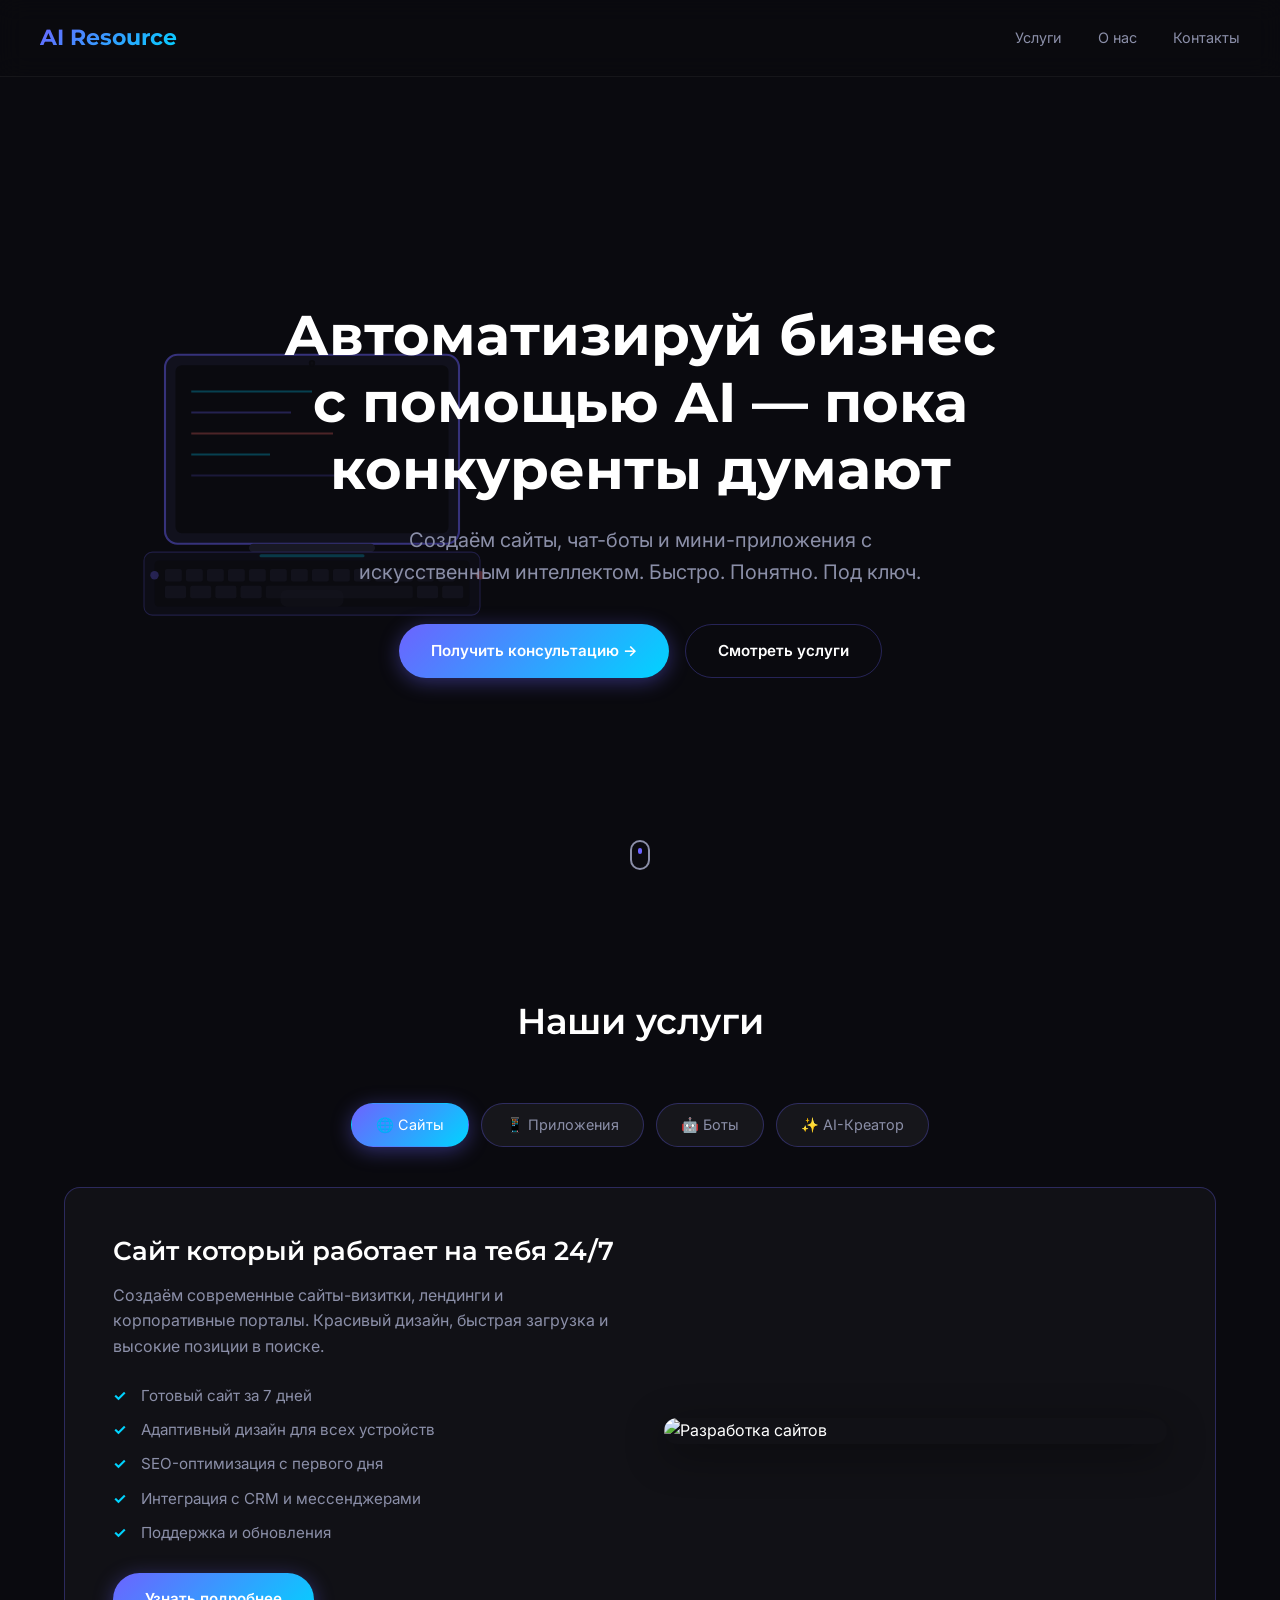
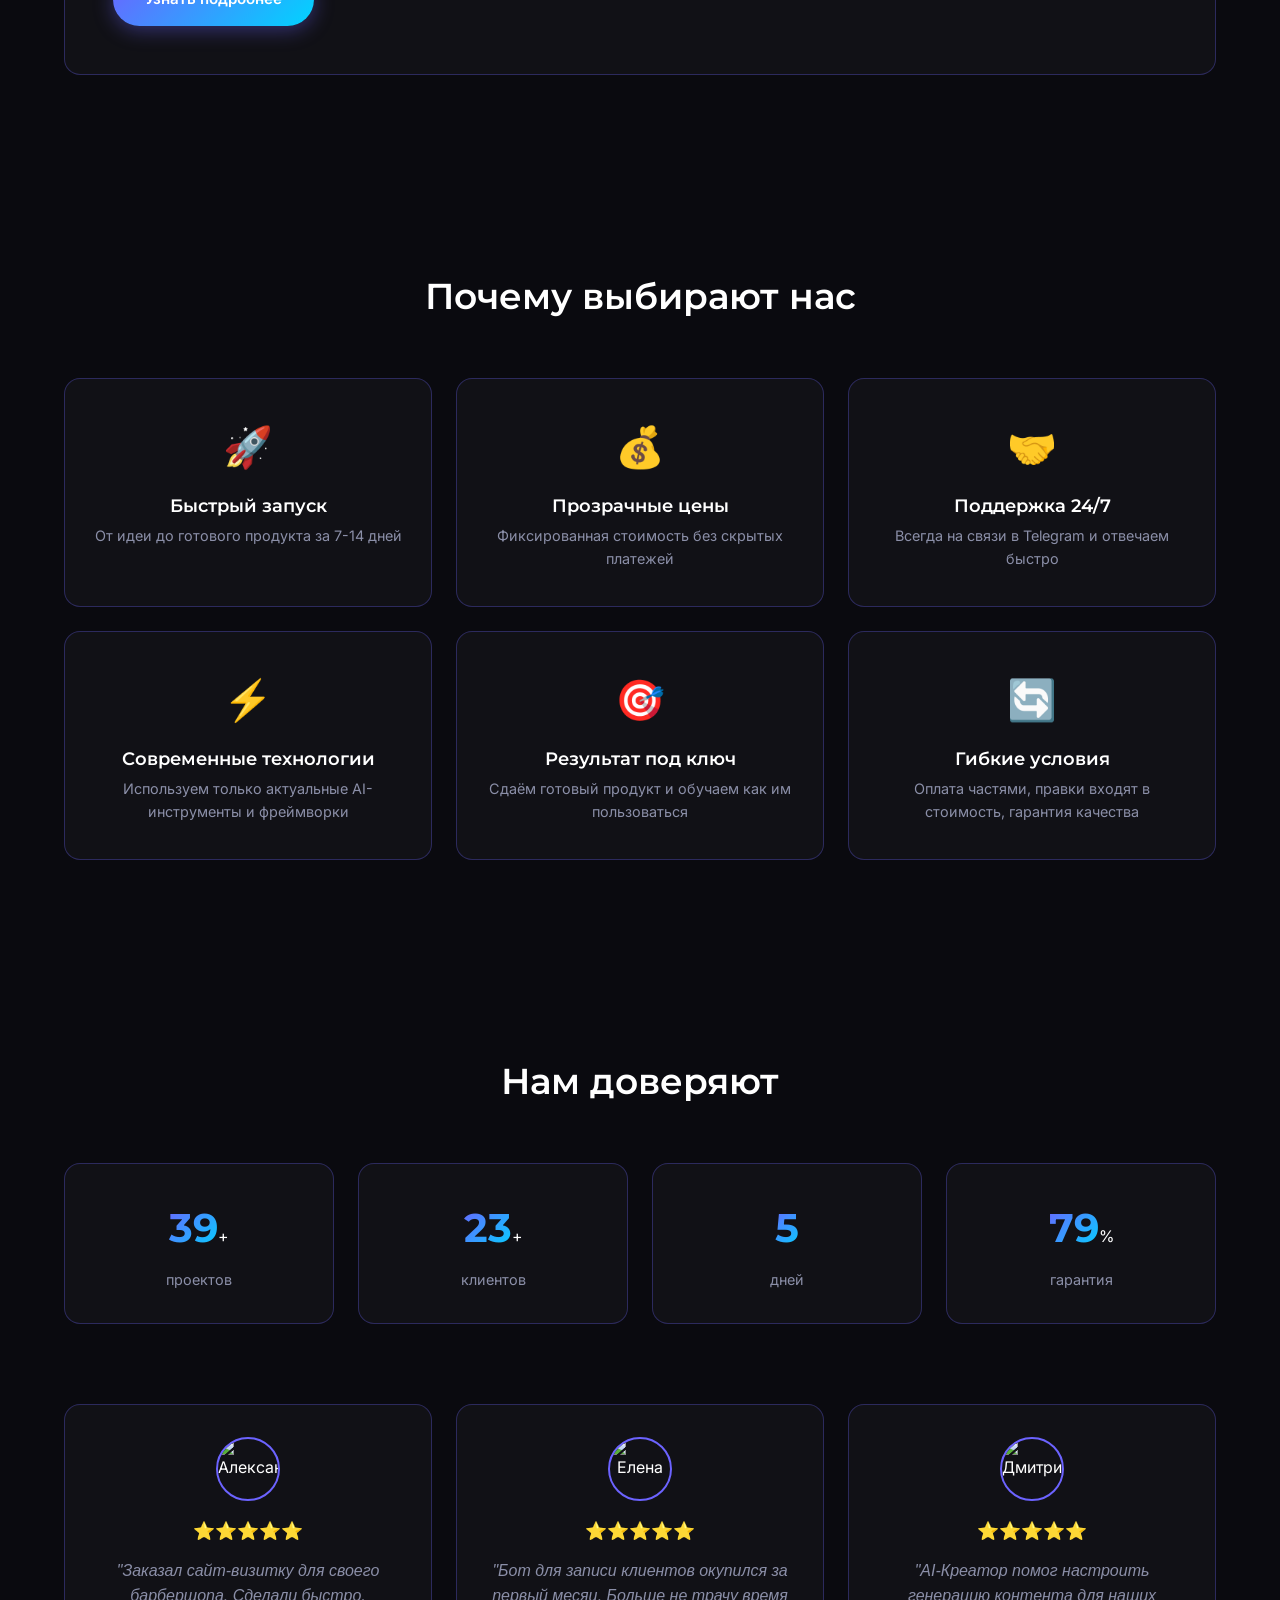
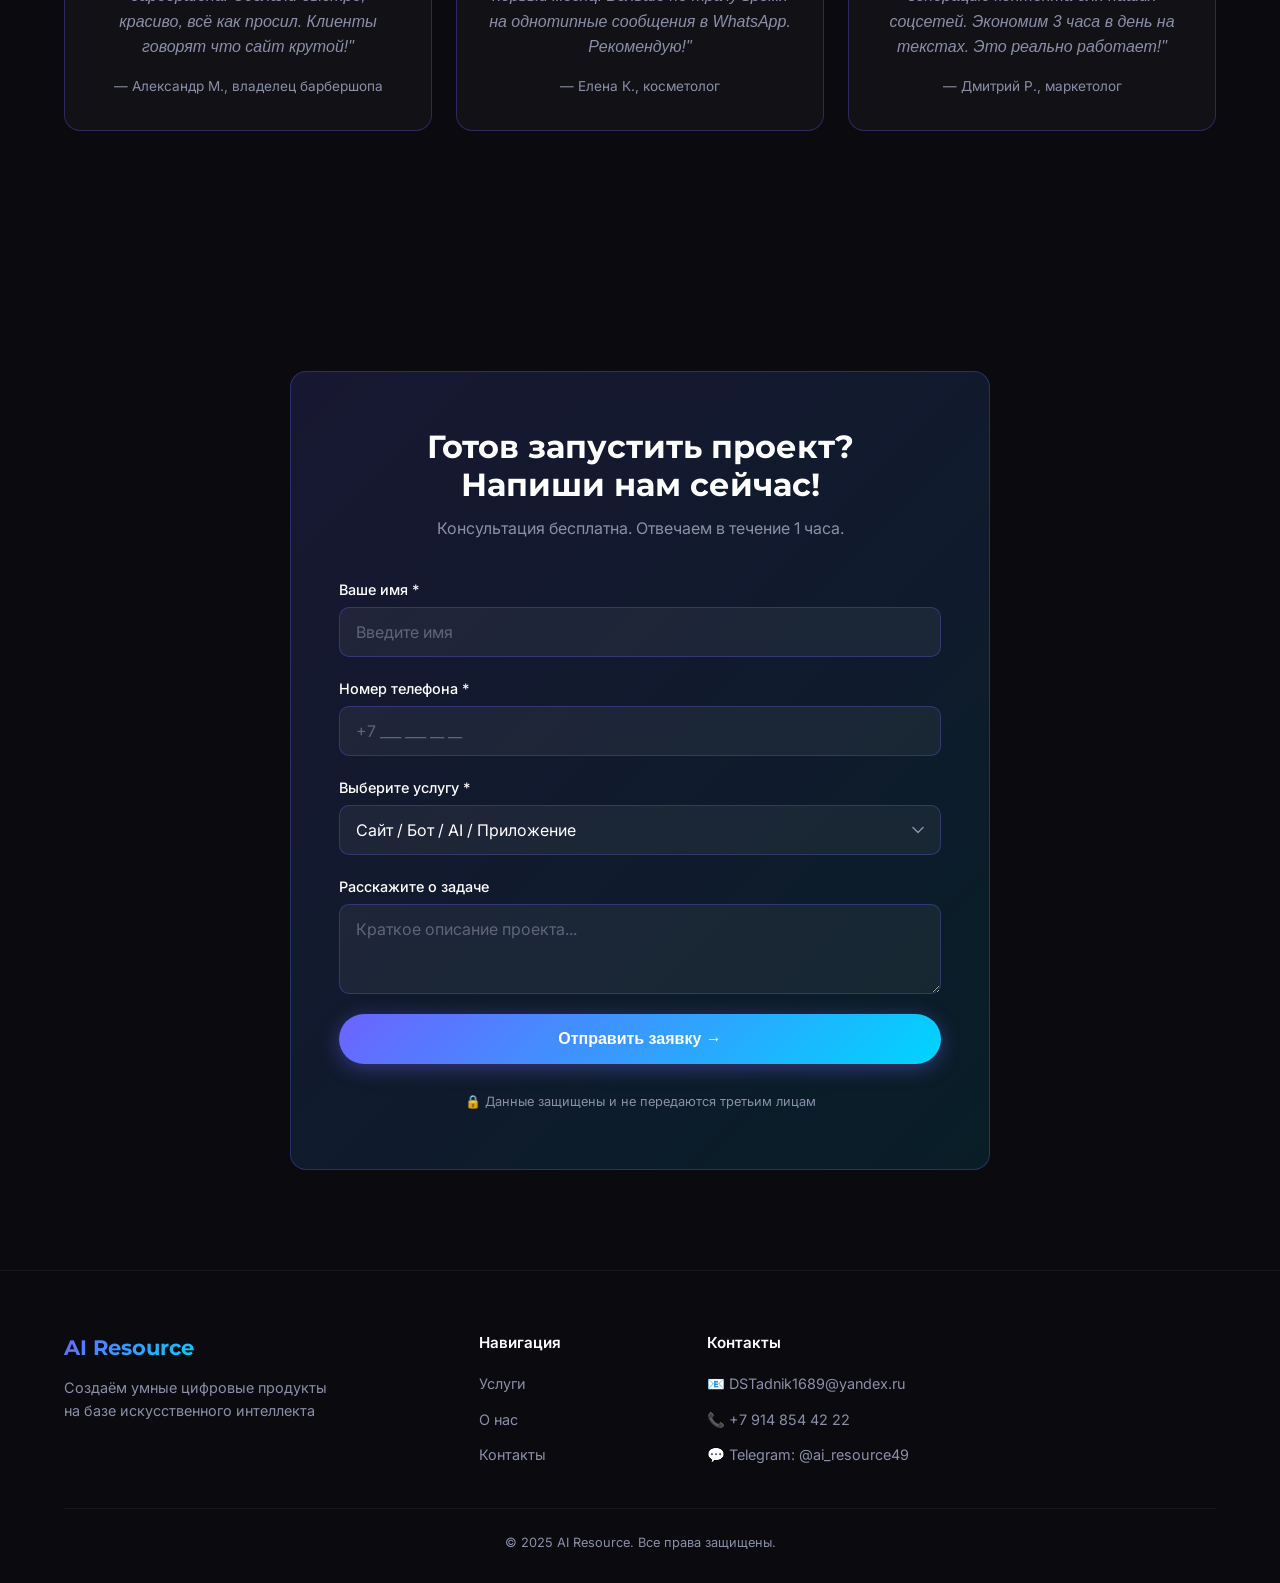
==== commit b3a37ac8: "Update index.html" ====
--- a/index.html
+++ b/index.html
@@ -352,7 +352,7 @@
           <ul>
             <li><a href="mailto:DSTadnik1689@yandex.ru">📧 DSTadnik1689@yandex.ru</a></li>
             <li><a href="tel:+79148544222">📞 +7 914 854 42 22</a></li>
-            <li><a href="https://t.me/ai_resource" target="_blank">💬 Telegram: @ai_resource</a></li>
+            <li><a href="https://t.me/ai_resource49" target="_blank">💬 Telegram: @ai_resource49</a></li>
           </ul>
         </div>
       </div>
